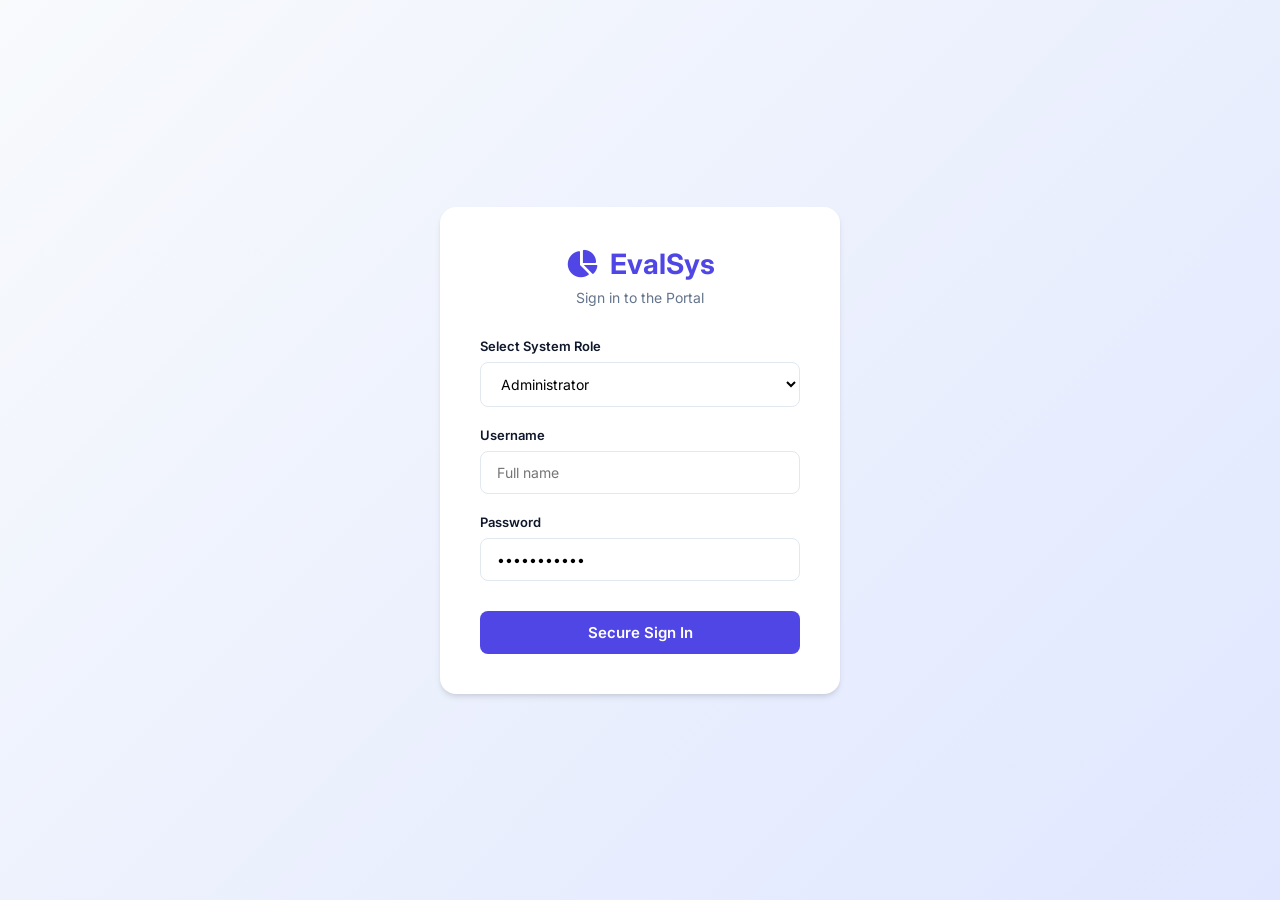
==== login.html @ 74d4ff06 "first commit" ====
<!DOCTYPE html>
<html lang="en">
<head>
    <meta charset="UTF-8">
    <meta name="viewport" content="width=device-width, initial-scale=1.0">
    <title>EvalSys - Sign In</title>
    <link href="https://fonts.googleapis.com/css2?family=Inter:wght@300;400;500;600;700&display=swap" rel="stylesheet">
    <link rel="stylesheet" href="https://cdnjs.cloudflare.com/ajax/libs/font-awesome/6.4.0/css/all.min.css">
    <style>
        /* === MODERN CSS VARIABLES === */
        :root {
            --primary: #4f46e5;
            --primary-hover: #4338ca;
            --primary-light: #e0e7ff;
            --success: #10b981;
            --warning: #f59e0b;
            --background: #f8fafc;
            --surface: #ffffff;
            --text-main: #0f172a;
            --text-muted: #64748b;
            --border: #e2e8f0;
            --radius: 12px;
        }

        * {
            box-sizing: border-box;
            margin: 0;
            padding: 0;
            font-family: 'Inter', sans-serif;
        }

        body {
            background-color: var(--background);
            color: var(--text-main);
            height: 100vh;
            overflow: hidden;
        }

        /* =========================================
           LOGIN SCREEN STYLES
           ========================================= */
        #login-screen {
            display: flex;
            height: 100vh;
            width: 100vw;
            align-items: center;
            justify-content: center;
            background: linear-gradient(135deg, #f8fafc 0%, #e0e7ff 100%);
        }

        .login-card {
            background-color: var(--surface);
            padding: 40px;
            border-radius: 16px;
            box-shadow: 0 4px 6px -1px rgba(0, 0, 0, 0.1), 0 2px 4px -1px rgba(0, 0, 0, 0.06);
            width: 100%;
            max-width: 400px;
            text-align: center;
        }

        .login-brand {
            font-size: 28px;
            font-weight: 700;
            color: var(--primary);
            margin-bottom: 8px;
            display: flex;
            align-items: center;
            justify-content: center;
            gap: 12px;
        }

        .login-subtitle {
            color: var(--text-muted);
            font-size: 14px;
            margin-bottom: 32px;
        }

        .form-group {
            margin-bottom: 20px;
            text-align: left;
        }

        .form-group label {
            display: block;
            font-size: 13px;
            font-weight: 600;
            margin-bottom: 8px;
            color: var(--text-main);
        }

        .form-control {
            width: 100%;
            padding: 12px 16px;
            border: 1px solid var(--border);
            border-radius: 8px;
            font-size: 14px;
            outline: none;
            background-color: white;
            transition: border-color 0.2s;
        }

        .form-control:focus {
            border-color: var(--primary);
            box-shadow: 0 0 0 3px var(--primary-light);
        }
        
        select.form-control {
            cursor: pointer;
            appearance: auto;
        }

        .btn-block {
            width: 100%;
            background-color: var(--primary);
            color: white;
            border: none;
            padding: 12px;
            border-radius: 8px;
            font-size: 15px;
            font-weight: 600;
            cursor: pointer;
            transition: background-color 0.2s;
            margin-top: 10px;
        }

        .btn-block:hover { background-color: var(--primary-hover); }

        /* =========================================
           DASHBOARD LAYOUT STYLES
           ========================================= */
        #main-dashboard {
            display: none; /* Hidden until login */
            height: 100vh;
            width: 100vw;
        }

        .sidebar {
            width: 260px;
            background-color: var(--surface);
            border-right: 1px solid var(--border);
            display: flex;
            flex-direction: column;
            padding: 24px 16px;
        }

        .brand {
            display: flex;
            align-items: center;
            gap: 12px;
            font-size: 18px;
            font-weight: 700;
            color: var(--primary);
            margin-bottom: 40px;
            padding-left: 12px;
        }

        .nav-label {
            font-size: 12px;
            font-weight: 600;
            color: var(--text-muted);
            text-transform: uppercase;
            letter-spacing: 0.5px;
            margin-bottom: 12px;
            padding-left: 12px;
            margin-top: 24px;
        }
        .nav-label:first-of-type { margin-top: 0; }

        .nav-list {
            list-style: none;
            display: flex;
            flex-direction: column;
            gap: 4px;
        }

        .nav-item {
            display: flex;
            align-items: center;
            gap: 12px;
            padding: 10px 12px;
            border-radius: 8px;
            color: var(--text-muted);
            text-decoration: none;
            font-weight: 500;
            font-size: 14px;
            cursor: pointer;
            transition: all 0.2s ease;
        }

        .nav-item:hover {
            background-color: var(--background);
            color: var(--text-main);
        }

        .nav-item.active {
            background-color: var(--primary-light);
            color: var(--primary);
        }

        .main-content {
            flex: 1;
            display: flex;
            flex-direction: column;
            overflow-y: auto;
        }

        .top-header {
            height: 72px;
            background-color: var(--surface);
            border-bottom: 1px solid var(--border);
            display: flex;
            align-items: center;
            justify-content: space-between;
            padding: 0 32px;
        }

        .header-title {
            font-size: 20px;
            font-weight: 600;
        }

        .user-profile {
            display: flex;
            align-items: center;
            gap: 12px;
            font-weight: 500;
            font-size: 14px;
        }

        .avatar {
            width: 36px;
            height: 36px;
            background-color: var(--primary);
            color: white;
            border-radius: 50%;
            display: flex;
            align-items: center;
            justify-content: center;
            font-weight: 600;
        }

        .dashboard-container {
            padding: 32px;
            max-width: 1200px;
            margin: 0 auto;
            width: 100%;
        }

        /* Role-specific sections */
        .role-view, .role-nav { display: none; }
        .role-view.active, .role-nav.active { display: block; }
        
        /* Sub-Sections for functionality */
        .admin-section, .evaluator-section, .employee-section { display: none; }
        .admin-section.active, .evaluator-section.active, .employee-section.active { display: block; }

        /* =========================================
           COMPONENT STYLES (Cards, Tables, etc.)
           ========================================= */
        .stats-grid {
            display: grid;
            grid-template-columns: repeat(auto-fit, minmax(250px, 1fr));
            gap: 24px;
            margin-bottom: 32px;
        }

        .stat-card {
            background-color: var(--surface);
            border: 1px solid var(--border);
            border-radius: var(--radius);
            padding: 24px;
            display: flex;
            align-items: flex-start;
            justify-content: space-between;
            box-shadow: 0 1px 2px rgba(0,0,0,0.02);
        }

        .stat-info p {
            color: var(--text-muted);
            font-size: 13px;
            font-weight: 500;
            margin-bottom: 8px;
        }

        .stat-info h3 {
            font-size: 28px;
            font-weight: 700;
            color: var(--text-main);
        }

        .stat-icon {
            width: 48px;
            height: 48px;
            border-radius: 12px;
            background-color: var(--primary-light);
            color: var(--primary);
            display: flex;
            align-items: center;
            justify-content: center;
            font-size: 20px;
        }

        .table-section {
            background-color: var(--surface);
            border: 1px solid var(--border);
            border-radius: var(--radius);
            box-shadow: 0 1px 2px rgba(0,0,0,0.02);
            overflow: hidden;
            margin-bottom: 32px;
        }

        .table-header {
            padding: 20px 24px;
            border-bottom: 1px solid var(--border);
            display: flex;
            justify-content: space-between;
            align-items: center;
        }

        .table-header h2 { font-size: 16px; font-weight: 600; }

        .btn-primary {
            background-color: var(--primary);
            color: white;
            border: none;
            padding: 8px 16px;
            border-radius: 6px;
            font-size: 13px;
            font-weight: 500;
            cursor: pointer;
            display: flex;
            align-items: center;
            gap: 8px;
        }

        table { width: 100%; border-collapse: collapse; }
        
        th {
            background-color: #f8fafc;
            text-align: left;
            padding: 12px 24px;
            font-size: 12px;
            font-weight: 600;
            color: var(--text-muted);
            text-transform: uppercase;
            border-bottom: 1px solid var(--border);
        }

        td {
            padding: 16px 24px;
            font-size: 14px;
            border-bottom: 1px solid var(--border);
            color: var(--text-main);
        }

        tr:last-child td { border-bottom: none; }
        tr:hover td { background-color: #f8fafc; }

        .badge {
            background-color: #e2e8f0;
            color: var(--text-main);
            padding: 4px 10px;
            border-radius: 20px;
            font-size: 12px;
            font-weight: 500;
        }
        
        .badge-success { background-color: #d1fae5; color: #065f46; }
        .badge-warning { background-color: #fef3c7; color: #92400e; }
        .badge-info { background-color: #e0f2fe; color: #0369a1; }

        .action-icon {
            color: var(--text-muted);
            cursor: pointer;
            margin-right: 12px;
            transition: color 0.2s;
        }
        .action-icon:hover { color: var(--primary); }
        
        .score-display {
            font-size: 48px;
            font-weight: 700;
            color: var(--primary);
            margin: 10px 0;
        }

        /* =========================================
           MODAL (POPUP) STYLES
           ========================================= */
        .modal-overlay {
            position: fixed;
            top: 0; left: 0; right: 0; bottom: 0;
            background-color: rgba(15, 23, 42, 0.6);
            display: none;
            align-items: center;
            justify-content: center;
            z-index: 9999;
        }

        .modal-content {
            background-color: var(--surface);
            width: 100%;
            max-width: 500px;
            border-radius: var(--radius);
            padding: 32px;
            box-shadow: 0 20px 25px -5px rgba(0, 0, 0, 0.1), 0 10px 10px -5px rgba(0, 0, 0, 0.04);
        }

        .modal-header {
            display: flex;
            justify-content: space-between;
            align-items: center;
            margin-bottom: 24px;
            border-bottom: 1px solid var(--border);
            padding-bottom: 16px;
        }

        .modal-header h2 {
            font-size: 18px;
            font-weight: 600;
        }

        .close-btn {
            background: none;
            border: none;
            font-size: 20px;
            color: var(--text-muted);
            cursor: pointer;
        }

        .close-btn:hover { color: var(--text-main); }

        /* =========================================
           TABLE SCROLL WRAPPER (prevents tables from
           breaking the page layout on narrow screens)
           ========================================= */
        .table-scroll {
            overflow-x: auto;
            -webkit-overflow-scrolling: touch;
        }
        .table-scroll table { min-width: 640px; }

        /* =========================================
           MOBILE MENU TOGGLE + OVERLAY
           (hidden on desktop, shown via media query)
           ========================================= */
        .menu-toggle {
            display: none;
            background: none;
            border: none;
            font-size: 20px;
            color: var(--text-main);
            cursor: pointer;
            padding: 8px;
            margin-right: 12px;
        }

        .header-left {
            display: flex;
            align-items: center;
        }

        .sidebar-overlay {
            display: none;
            position: fixed;
            inset: 0;
            background-color: rgba(15, 23, 42, 0.5);
            z-index: 998;
        }

        /* =========================================
           RESPONSIVE LAYOUT (tablet & mobile)
           ========================================= */
        @media (max-width: 900px) {
            #main-dashboard { position: relative; }

            .sidebar {
                position: fixed;
                top: 0;
                left: 0;
                bottom: 0;
                z-index: 999;
                transform: translateX(-100%);
                transition: transform 0.25s ease;
                box-shadow: 4px 0 16px rgba(0,0,0,0.15);
            }

            #main-dashboard.sidebar-open .sidebar {
                transform: translateX(0);
            }

            #main-dashboard.sidebar-open .sidebar-overlay {
                display: block;
            }

            .menu-toggle { display: flex; align-items: center; justify-content: center; }

            .main-content { width: 100%; }

            .top-header { padding: 0 16px; }

            .dashboard-container { padding: 20px 16px; }

            .stats-grid { grid-template-columns: 1fr; gap: 16px; }

            .table-header { flex-wrap: wrap; gap: 12px; }

            .modal-content { max-width: 92vw; padding: 24px; }

            .assign-grid { grid-template-columns: 1fr; }
        }

        @media (max-width: 480px) {
            .user-profile span { display: none; }
            .header-title { font-size: 17px; }
            .login-card { padding: 28px 20px; }
        }

        /* =========================================
           ACCORDION (self-contained, Bootstrap-style
           interaction — expand/collapse on click)
           ========================================= */
        .accordion {
            border: 1px solid var(--border);
            border-radius: var(--radius);
            overflow: hidden;
            background-color: var(--surface);
            box-shadow: 0 1px 2px rgba(0,0,0,0.02);
        }

        .accordion-button {
            width: 100%;
            text-align: left;
            background: var(--surface);
            border: none;
            padding: 20px 24px;
            font-size: 15px;
            font-weight: 600;
            color: var(--text-main);
            display: flex;
            justify-content: space-between;
            align-items: center;
            cursor: pointer;
            transition: background-color 0.2s;
        }

        .accordion-button:hover { background-color: var(--background); }

        .accordion-button .accordion-icon {
            color: var(--text-muted);
            transition: transform 0.25s ease;
        }

        .accordion-button.active .accordion-icon {
            transform: rotate(180deg);
            color: var(--primary);
        }

        .accordion-collapse {
            max-height: 0;
            overflow: hidden;
            transition: max-height 0.3s ease;
        }

        .accordion-collapse.show { max-height: 500px; }

        .accordion-body {
            padding: 0 24px 20px;
            border-top: 1px solid var(--border);
        }

        /* =========================================
           FILTER PILL BUTTONS (Evaluation History)
           ========================================= */
        .filter-btn {
            padding: 6px 16px;
            border-radius: 20px;
            border: 1px solid var(--border);
            background-color: var(--surface);
            color: var(--text-muted);
            font-size: 13px;
            font-weight: 500;
            cursor: pointer;
            transition: all 0.2s ease;
        }

        .filter-btn:hover { background-color: var(--background); color: var(--text-main); }

        .filter-btn.active {
            background-color: var(--primary);
            border-color: var(--primary);
            color: #ffffff;
        }

        /* =========================================
           ASSIGN EVALUATIONS PANEL
           (Assign by Employee / Assign by Evaluator)
           ========================================= */
        .assign-grid {
            display: grid;
            grid-template-columns: 1fr 1fr;
            gap: 24px;
            padding: 24px;
        }

        .assign-column {
            border: 1px solid var(--border);
            border-radius: var(--radius);
            display: flex;
            flex-direction: column;
            overflow: hidden;
            background-color: var(--surface);
        }

        .assign-column-header {
            background-color: var(--background);
            padding: 14px 18px;
            font-size: 14px;
            font-weight: 600;
            border-bottom: 1px solid var(--border);
            display: flex;
            align-items: center;
            gap: 8px;
            color: var(--text-main);
        }

        /* Scrollable "rectangle" list of employees / evaluators */
        .assign-list-scroll {
            max-height: 220px;
            overflow-y: auto;
            border-bottom: 1px solid var(--border);
        }

        .assign-item {
            padding: 12px 18px;
            font-size: 14px;
            font-weight: 500;
            cursor: pointer;
            display: flex;
            justify-content: space-between;
            align-items: center;
            border-bottom: 1px solid var(--border);
            transition: background-color 0.15s;
        }
        .assign-item:last-child { border-bottom: none; }
        .assign-item:hover { background-color: var(--background); }
        .assign-item.active { background-color: var(--primary-light); color: var(--primary); }

        .assign-detail {
            padding: 16px 18px;
        }

        .assign-detail-title {
            font-size: 13px;
            color: var(--text-muted);
            margin-bottom: 10px;
        }

        .select-all-row {
            display: flex;
            align-items: center;
            gap: 8px;
            font-size: 13px;
            padding: 8px 0;
            border-bottom: 1px solid var(--border);
            margin-bottom: 8px;
            cursor: pointer;
        }

        .checkbox-list-scroll {
            max-height: 160px;
            overflow-y: auto;
            display: flex;
            flex-direction: column;
            gap: 4px;
        }

        .checkbox-row {
            display: flex;
            align-items: center;
            gap: 10px;
            font-size: 13px;
            padding: 6px 4px;
            border-radius: 6px;
            cursor: pointer;
        }
        .checkbox-row:hover { background-color: var(--background); }

        .assign-placeholder {
            font-size: 13px;
            color: var(--text-muted);
            font-style: italic;
            padding: 8px 0;
        }

        /* Per-column filters for the Assigned Tasks table */
        .filter-bar {
            display: flex;
            flex-wrap: wrap;
            gap: 16px;
            padding: 16px 24px;
            border-bottom: 1px solid var(--border);
            background-color: var(--background);
            align-items: flex-end;
        }

        .filter-group {
            display: flex;
            flex-direction: column;
            gap: 6px;
            min-width: 160px;
        }

        .filter-group label {
            font-size: 12px;
            font-weight: 600;
            color: var(--text-muted);
        }

        .filter-select {
            padding: 8px 12px;
            font-size: 13px;
        }

        /* Fixed-size scrollable assigned tasks table */
        .fixed-scroll-table {
            max-height: 320px;
            overflow-y: auto;
        }

        .fixed-scroll-table thead th {
            position: sticky;
            top: 0;
            z-index: 1;
        }

        /* Requested admin-management additions */
        .disabled-action {
            color: #cbd5e1;
            cursor: not-allowed;
            margin-right: 12px;
        }

        .archive-action {
            color: var(--text-muted);
            cursor: pointer;
            margin-right: 12px;
            transition: color 0.2s;
        }

        .archive-action:hover { color: var(--warning); }

        .archive-icon {
            position: relative;
            display: inline-flex;
            width: 20px;
            height: 20px;
            align-items: center;
            justify-content: center;
        }

        .archive-icon .archive-arrow {
            position: absolute;
            top: -4px;
            left: 7px;
            font-size: 9px;
        }

        .archive-img {
            width: 22px;
            height: 22px;
            object-fit: contain;
            vertical-align: middle;
        }


        .archive-action.unarchive { color: var(--success); }
        .archive-action.unarchive:hover { color: #059669; }

        .danger-modal-text {
            font-size: 13px;
            line-height: 1.6;
            color: var(--text-muted);
            margin-bottom: 18px;
        }

        .warning-box {
            background: #fff7ed;
            border: 1px solid #fed7aa;
            color: #9a3412;
            border-radius: 8px;
            padding: 12px 14px;
            font-size: 13px;
            line-height: 1.5;
            margin-bottom: 20px;
        }

        .modal-actions {
            display: flex;
            justify-content: flex-end;
            gap: 10px;
        }

        .btn-secondary {
            background: var(--surface);
            color: var(--text-main);
            border: 1px solid var(--border);
            padding: 10px 16px;
            border-radius: 8px;
            font-size: 13px;
            font-weight: 600;
            cursor: pointer;
        }

        .btn-secondary:hover { background: var(--background); }

        .assign-dept-filter {
            padding: 12px 18px;
            border-bottom: 1px solid var(--border);
            background: var(--surface);
        }

        .assign-dept-filter label {
            display: block;
            font-size: 12px;
            font-weight: 600;
            color: var(--text-muted);
            margin-bottom: 6px;
        }
        /* =========================================
           EVALUATOR EXPERIENCE — REBUILT
           Scoped to evaluator dashboard/components
           ========================================= */
        .evaluator-home-grid {
            display:grid;
            grid-template-columns:repeat(auto-fit,minmax(220px,1fr));
            gap:18px;
            margin-bottom:24px;
        }
        .evaluator-stat-card {
            background:var(--surface);
            border:1px solid var(--border);
            border-radius:var(--radius);
            padding:20px;
            min-height:132px;
            
            box-shadow:0 1px 2px rgba(0,0,0,0.02);
            display:flex;
            align-items:flex-start;
            justify-content:space-between;
            gap:14px;
        }
        .evaluator-stat-card .kicker { color:var(--text-muted); font-size:12px; font-weight:600; text-transform:uppercase; letter-spacing:.4px; margin-bottom:7px; }
        .evaluator-stat-card h3 { font-size:26px; line-height:1.15; margin-bottom:5px; }
        .evaluator-stat-card .support { color:var(--text-muted); font-size:12px; line-height:1.45; }
        .evaluator-stat-icon {
            width:42px; height:42px; border-radius:11px; background:var(--primary-light); color:var(--primary);
            display:flex; align-items:center; justify-content:center; flex:0 0 auto;
        }
        .evaluator-banner {
            display:flex; align-items:center; justify-content:space-between; gap:16px;
            padding:18px 20px; border:1px solid var(--border); border-radius:var(--radius);
            background:linear-gradient(135deg,#ffffff 0%,#f8fafc 100%); margin-bottom:24px;
        }
        .evaluator-banner-title { font-size:18px; font-weight:700; margin-bottom:4px; }
        .evaluator-banner-sub { font-size:13px; color:var(--text-muted); }
        .evaluator-chip-row { display:flex; flex-wrap:wrap; gap:8px; }
        .criteria-highlight { margin-bottom:24px; }
        .criteria-cards { display:grid; grid-template-columns:repeat(3,minmax(0,1fr)); gap:14px; padding:20px 24px 24px; }
        .criteria-card { border:1px solid var(--border); border-radius:10px; padding:16px; background:var(--background); }
        .criteria-card .criteria-top { display:flex; justify-content:space-between; align-items:flex-start; gap:10px; margin-bottom:9px; }
        .criteria-card h4 { font-size:14px; }
        .criteria-card p { color:var(--text-muted); font-size:12px; line-height:1.5; }
        .criteria-version { font-size:11px; color:var(--text-muted); padding:0 24px 16px; }
        .evaluator-section-intro { margin-bottom:18px; color:var(--text-muted); font-size:13px; line-height:1.55; }
        .history-toolbar { display:flex; flex-wrap:wrap; gap:10px; align-items:center; padding:16px 24px; border-bottom:1px solid var(--border); background:var(--background); }
        .history-filter-wrap { display:flex; gap:8px; flex-wrap:wrap; }
        .history-select-wrap { display:flex; gap:8px; flex-wrap:wrap; margin-left:auto; }
        .history-select-wrap .form-control { min-width:150px; width:auto; }
        .evaluator-empty { padding:34px 24px; text-align:center; color:var(--text-muted); }
        .deadline-badge { display:inline-flex; align-items:center; gap:6px; padding:5px 9px; border-radius:999px; background:#fff7ed; color:#9a3412; font-size:11px; font-weight:700; }
        .countdown-value { font-variant-numeric:tabular-nums; }
        .modal-content.evaluator-modal { max-width:1080px; width:calc(100vw - 56px); max-height:90vh; overflow:auto; padding:0; }
        .evaluator-modal .modal-header { padding:22px 28px 16px; margin-bottom:0; position:sticky; top:0; background:var(--surface); z-index:2; }
        .eval-modal-body { padding:24px 28px 28px; }
        .eval-subject-card { display:flex; align-items:center; justify-content:space-between; gap:18px; padding:18px; border:1px solid var(--border); border-radius:12px; background:var(--background); margin-bottom:20px; }
        .eval-subject-main { display:flex; align-items:center; gap:12px; }
        .eval-subject-avatar { width:50px; height:50px; border-radius:14px; background:var(--primary-light); color:var(--primary); display:flex; align-items:center; justify-content:center; font-weight:800; font-size:17px; }
        .eval-subject-main h3 { font-size:18px; margin-bottom:4px; }
        .eval-subject-main p { font-size:12px; color:var(--text-muted); }
        .criteria-eval-grid { display:grid; grid-template-columns:1fr; gap:16px; }
        .criteria-eval-card { border:1px solid var(--border); border-radius:12px; padding:18px; }
        .criteria-eval-header { display:flex; justify-content:space-between; gap:16px; align-items:flex-start; margin-bottom:10px; }
        .criteria-eval-header h4 { font-size:15px; margin-bottom:4px; }
        .criteria-eval-header p { font-size:12px; color:var(--text-muted); line-height:1.5; max-width:760px; }
        .rating-options { display:grid; grid-template-columns:repeat(5,minmax(0,1fr)); gap:8px; margin-top:14px; }
        .rating-option { position:relative; }
        .rating-option input { position:absolute; opacity:0; pointer-events:none; }
        .rating-option label { display:flex; flex-direction:column; align-items:center; justify-content:center; min-height:68px; padding:9px 7px; border:1px solid var(--border); border-radius:9px; background:var(--surface); cursor:pointer; text-align:center; transition:all .15s ease; }
        .rating-option label strong { font-size:16px; color:var(--text-main); }
        .rating-option label span { font-size:10px; color:var(--text-muted); margin-top:4px; line-height:1.2; }
        .rating-option input:checked + label { border-color:var(--primary); background:var(--primary-light); box-shadow:0 0 0 2px rgba(79,70,229,.10); }
        .rating-option input:focus-visible + label { outline:2px solid var(--primary); outline-offset:2px; }
        .score-preview { display:grid; grid-template-columns:1fr 260px; gap:16px; margin-top:20px; }
        .score-breakdown { border:1px solid var(--border); border-radius:12px; overflow:hidden; }
        .score-breakdown table th, .score-breakdown table td { padding:11px 14px; }
        .total-score-card { border:1px solid var(--primary-light); border-radius:12px; background:linear-gradient(135deg,#eef2ff 0%,#ffffff 100%); padding:20px; display:flex; flex-direction:column; justify-content:center; }
        .total-score-card p { color:var(--text-muted); font-size:12px; font-weight:600; text-transform:uppercase; letter-spacing:.4px; }
        .total-score-card strong { font-size:38px; line-height:1; color:var(--primary); margin:9px 0 6px; }
        .total-score-card span { font-size:12px; color:var(--text-muted); }
        .eval-modal-footer { display:flex; justify-content:flex-end; gap:10px; padding-top:20px; margin-top:20px; border-top:1px solid var(--border); }
        .score-legend { margin-top:10px; font-size:11px; color:var(--text-muted); }
        .history-score { font-weight:700; color:var(--primary); }

        @media (max-width: 1100px) {
            .evaluator-home-grid { grid-template-columns:repeat(auto-fit,minmax(220px,1fr)); }
            .criteria-cards { grid-template-columns:1fr; }
            .score-preview { grid-template-columns:1fr; }
        }
        @media (max-width: 720px) {
            .evaluator-home-grid { grid-template-columns:1fr; }
            .evaluator-banner { align-items:flex-start; flex-direction:column; }
            .employee-select-item { grid-template-columns:auto 1fr; }
            .employee-select-item > .badge, .employee-select-item > button { grid-column:2; justify-self:start; }
            .history-select-wrap { margin-left:0; width:100%; }
            .history-select-wrap .form-control { flex:1; min-width:0; }
            .modal-content.evaluator-modal { width:calc(100vw - 20px); max-height:94vh; }
            .eval-modal-body { padding:18px; }
            .evaluator-modal .modal-header { padding:18px; }
            .rating-options { grid-template-columns:1fr 1fr; }
            .eval-subject-card { flex-direction:column; align-items:flex-start; }
        }
    </style>
</head>
<body>

    <!-- ==============================================
         LOGIN SCREEN
         Shared entry point for all three roles.
         On sign-in, redirects to the matching standalone
         page: admin/index.html, evaluator.html, or employee.html
         ============================================== -->
    <div id="login-screen">
        <div class="login-card">
            <div class="login-brand">
                <i class="fa-solid fa-chart-pie"></i> EvalSys
            </div>
            <p class="login-subtitle">Sign in to the Portal</p>

            <form id="loginForm">
                <div class="form-group">
                    <label for="roleSelect">Select System Role</label>
                    <select id="roleSelect" class="form-control" required>
                        <option value="admin">Administrator</option>
                        <option value="evaluator">Evaluator</option>
                        <option value="employee">Employee</option>
                    </select>
                </div>

                <div class="form-group">
                    <label for="username">Username</label>
                    <input type="text" id="username" class="form-control" placeholder="Full name" required>
                </div>

                <div class="form-group">
                    <label for="password">Password</label>
                    <input type="password" id="password" class="form-control" value="password123" required>
                </div>

                <button type="submit" class="btn-block">Secure Sign In</button>
            </form>
        </div>
    </div>

    <script>
        // --- Login Handling: routes to the standalone page for the selected role ---
        document.getElementById('loginForm').addEventListener('submit', function(e) {
            e.preventDefault();

            const selectedRole = document.getElementById('roleSelect').value;
            const username = document.getElementById('username').value.trim();
            const password = document.getElementById('password').value;
            const formData = new FormData();
            formData.append('role', selectedRole);
            formData.append('username', username);
            formData.append('password', password);
            fetch('login.php', { method:'POST', body:formData })
                .then(response => response.json())
                .then(result => {
                    if (result.status !== 'success') throw new Error(result.message || 'Unable to sign in.');
                    sessionStorage.setItem('evalsys_username', result.full_name);
                    sessionStorage.setItem('evalsys_user_id', String(result.user_id));
                    sessionStorage.setItem('evalsys_role', selectedRole);
                    window.location.href = { admin:'admin/index.html', evaluator:'evaluator.html', employee:'employee.html' }[selectedRole];
                })
                .catch(error => alert(error.message));
        });
    </script>
</body>
</html>
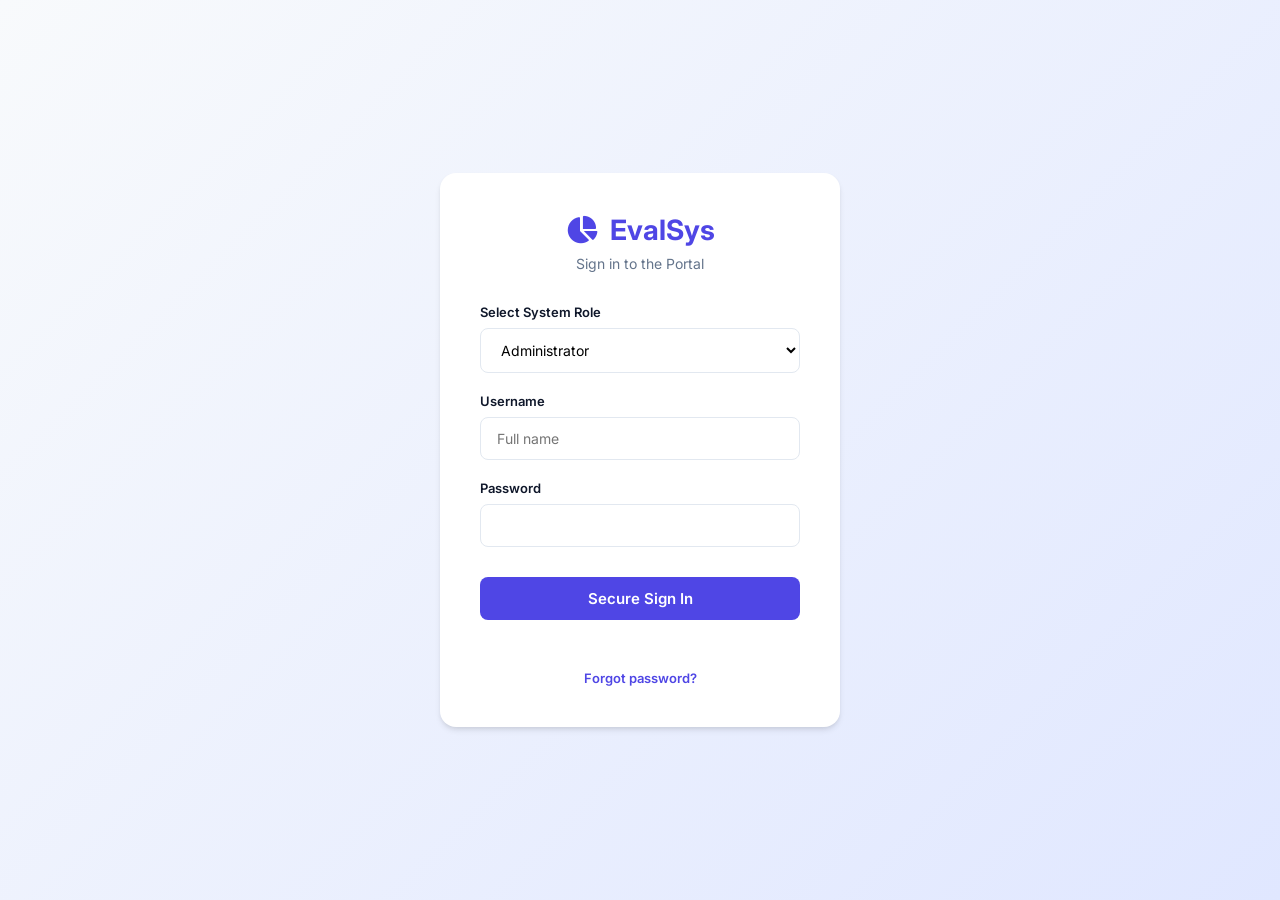
==== commit 3758855b: "Evalsys.3.3.1 - Implemented Forget Password" ====
--- a/login.html
+++ b/login.html
@@ -32,8 +32,9 @@
         body {
             background-color: var(--background);
             color: var(--text-main);
-            height: 100vh;
-            overflow: hidden;
+            min-height: 100vh;
+            overflow-x: hidden;
+            overflow-y: auto;
         }
 
         /* =========================================
@@ -41,10 +42,12 @@
            ========================================= */
         #login-screen {
             display: flex;
-            height: 100vh;
+            min-height: 100vh;
+            height: auto;
             width: 100vw;
             align-items: center;
             justify-content: center;
+            padding: 24px;
             background: linear-gradient(135deg, #f8fafc 0%, #e0e7ff 100%);
         }
 
@@ -124,6 +127,29 @@
         }
 
         .btn-block:hover { background-color: var(--primary-hover); }
+
+        .text-button {
+            display: inline-block;
+            margin-top: 18px;
+            border: 0;
+            background: none;
+            color: var(--primary);
+            font-size: 13px;
+            font-weight: 600;
+            cursor: pointer;
+        }
+
+        .form-message {
+            min-height: 20px;
+            margin-top: 12px;
+            color: #b91c1c;
+            font-size: 13px;
+            line-height: 1.5;
+        }
+
+        .form-message.success { color: #047857; }
+
+        [hidden] { display: none !important; }
 
         /* =========================================
            DASHBOARD LAYOUT STYLES
@@ -964,36 +990,203 @@
 
                 <div class="form-group">
                     <label for="password">Password</label>
-                    <input type="password" id="password" class="form-control" value="password123" required>
+                    <input type="password" id="password" class="form-control" autocomplete="current-password" required>
                 </div>
 
                 <button type="submit" class="btn-block">Secure Sign In</button>
+                <p id="loginMessage" class="form-message" role="alert"></p>
             </form>
+
+            <form id="forceChangeForm" hidden>
+                <div class="form-group">
+                    <label for="firstNewPassword">New password</label>
+                    <input type="password" id="firstNewPassword" class="form-control" minlength="8" autocomplete="new-password" required>
+                </div>
+                <div class="form-group">
+                    <label for="firstConfirmPassword">Confirm new password</label>
+                    <input type="password" id="firstConfirmPassword" class="form-control" minlength="8" autocomplete="new-password" required>
+                </div>
+                <button type="submit" class="btn-block">Set Password</button>
+                <p id="forceChangeMessage" class="form-message" role="alert"></p>
+            </form>
+
+            <section id="resetPanel" hidden>
+                <form id="sendCodeForm">
+                    <div class="form-group">
+                        <label for="resetEmail">Employee email address</label>
+                        <input type="email" id="resetEmail" class="form-control" autocomplete="email" required>
+                    </div>
+                    <button type="submit" class="btn-block">Send Verification Code</button>
+                    <p id="sendCodeMessage" class="form-message" role="status"></p>
+                </form>
+
+                <form id="resetPasswordForm" hidden>
+                    <div class="form-group">
+                        <label for="resetCode">Six-digit verification code</label>
+                        <input type="text" id="resetCode" class="form-control" inputmode="numeric" pattern="[0-9]{6}" maxlength="6" autocomplete="one-time-code" required>
+                    </div>
+                    <div class="form-group">
+                        <label for="resetNewPassword">New password</label>
+                        <input type="password" id="resetNewPassword" class="form-control" minlength="8" autocomplete="new-password" required>
+                    </div>
+                    <div class="form-group">
+                        <label for="resetConfirmPassword">Confirm new password</label>
+                        <input type="password" id="resetConfirmPassword" class="form-control" minlength="8" autocomplete="new-password" required>
+                    </div>
+                    <button type="submit" class="btn-block">Reset Password</button>
+                    <p id="resetPasswordMessage" class="form-message" role="alert"></p>
+                </form>
+            </section>
+
+            <button type="button" id="forgotPasswordButton" class="text-button">Forgot password?</button>
+            <button type="button" id="backToLoginButton" class="text-button" hidden>Back to sign in</button>
         </div>
     </div>
 
     <script>
-        // --- Login Handling: routes to the standalone page for the selected role ---
-        document.getElementById('loginForm').addEventListener('submit', function(e) {
-            e.preventDefault();
-
+        const loginForm = document.getElementById('loginForm');
+        const forceChangeForm = document.getElementById('forceChangeForm');
+        const resetPanel = document.getElementById('resetPanel');
+        const forgotPasswordButton = document.getElementById('forgotPasswordButton');
+        const backToLoginButton = document.getElementById('backToLoginButton');
+        let pendingFirstLogin = null;
+
+        function setMessage(elementId, text, success = false) {
+            const element = document.getElementById(elementId);
+            element.textContent = text;
+            element.classList.toggle('success', success);
+        }
+
+        function finishSignIn(user) {
+            const roles = { 1: 'admin', 2: 'evaluator', 3: 'employee' };
+            const role = roles[user.role_id];
+            if (!role) {
+                throw new Error('This account has an unsupported role.');
+            }
+            sessionStorage.setItem('evalsys_username', user.full_name);
+            sessionStorage.setItem('evalsys_user_id', String(user.user_id));
+            sessionStorage.setItem('evalsys_role', role);
+            window.location.href = { admin: 'admin/index.html', evaluator: 'evaluator.html', employee: 'employee.html' }[role];
+        }
+
+        async function postForm(url, formData) {
+            const response = await fetch(url, { method: 'POST', body: formData });
+            const result = await response.json();
+            if (!response.ok || result.status === 'error') {
+                throw new Error(result.message || 'The request could not be completed.');
+            }
+            return result;
+        }
+
+        loginForm.addEventListener('submit', async function(event) {
+            event.preventDefault();
+            setMessage('loginMessage', '');
             const selectedRole = document.getElementById('roleSelect').value;
-            const username = document.getElementById('username').value.trim();
             const password = document.getElementById('password').value;
             const formData = new FormData();
             formData.append('role', selectedRole);
-            formData.append('username', username);
+            formData.append('username', document.getElementById('username').value.trim());
             formData.append('password', password);
-            fetch('login.php', { method:'POST', body:formData })
-                .then(response => response.json())
-                .then(result => {
-                    if (result.status !== 'success') throw new Error(result.message || 'Unable to sign in.');
-                    sessionStorage.setItem('evalsys_username', result.full_name);
-                    sessionStorage.setItem('evalsys_user_id', String(result.user_id));
-                    sessionStorage.setItem('evalsys_role', selectedRole);
-                    window.location.href = { admin:'admin/index.html', evaluator:'evaluator.html', employee:'employee.html' }[selectedRole];
-                })
-                .catch(error => alert(error.message));
+
+            try {
+                const result = await postForm('login_action.php', formData);
+                const user = { user_id: result.user_id, full_name: result.full_name, role_id: result.role_id };
+                if (result.status === 'force_change') {
+                    pendingFirstLogin = { ...user, current_password: password };
+                    loginForm.hidden = true;
+                    forceChangeForm.hidden = false;
+                    forgotPasswordButton.hidden = false;
+                    return;
+                }
+                finishSignIn(user);
+            } catch (error) {
+                setMessage('loginMessage', error.message);
+            }
+        });
+
+        forceChangeForm.addEventListener('submit', async function(event) {
+            event.preventDefault();
+            const newPassword = document.getElementById('firstNewPassword').value;
+            const confirmation = document.getElementById('firstConfirmPassword').value;
+            if (newPassword !== confirmation) {
+                setMessage('forceChangeMessage', 'The passwords do not match.');
+                return;
+            }
+            const formData = new FormData();
+            formData.append('username', pendingFirstLogin.full_name);
+            formData.append('current_password', pendingFirstLogin.current_password);
+            formData.append('new_password', newPassword);
+            try {
+                const result = await postForm('force_change.php', formData);
+                finishSignIn(result);
+            } catch (error) {
+                setMessage('forceChangeMessage', error.message);
+            }
+        });
+
+        forgotPasswordButton.addEventListener('click', function() {
+            loginForm.hidden = true;
+            forceChangeForm.hidden = true;
+            resetPanel.hidden = false;
+            forgotPasswordButton.hidden = true;
+            backToLoginButton.hidden = false;
+            document.getElementById('resetEmail').focus();
+        });
+
+        backToLoginButton.addEventListener('click', function() {
+            resetPanel.hidden = true;
+            forceChangeForm.hidden = true;
+            loginForm.hidden = false;
+            forgotPasswordButton.hidden = false;
+            backToLoginButton.hidden = true;
+        });
+
+        document.getElementById('sendCodeForm').addEventListener('submit', async function(event) {
+            event.preventDefault();
+            const email = document.getElementById('resetEmail').value.trim();
+            const formData = new FormData();
+            formData.append('reset_email', email);
+            const button = event.currentTarget.querySelector('button[type="submit"]');
+            button.disabled = true;
+            try {
+                const result = await postForm('send_otp.php', formData);
+                setMessage('sendCodeMessage', result.message, true);
+                document.getElementById('resetPasswordForm').hidden = false;
+                document.getElementById('resetCode').focus();
+            } catch (error) {
+                setMessage('sendCodeMessage', error.message);
+            } finally {
+                button.disabled = false;
+            }
+        });
+
+        document.getElementById('resetPasswordForm').addEventListener('submit', async function(event) {
+            event.preventDefault();
+            const form = event.currentTarget;
+            const newPassword = document.getElementById('resetNewPassword').value;
+            if (newPassword !== document.getElementById('resetConfirmPassword').value) {
+                setMessage('resetPasswordMessage', 'The passwords do not match.');
+                return;
+            }
+            const formData = new FormData();
+            formData.append('email', document.getElementById('resetEmail').value.trim());
+            formData.append('otp_code', document.getElementById('resetCode').value.trim());
+            formData.append('new_password', newPassword);
+            try {
+                const result = await postForm('verify_otp.php', formData);
+                setMessage('resetPasswordMessage', result.message, true);
+                form.hidden = true;
+                loginForm.hidden = false;
+                resetPanel.hidden = true;
+                forgotPasswordButton.hidden = false;
+                backToLoginButton.hidden = true;
+                setMessage('loginMessage', result.message, true);
+                document.getElementById('password').value = '';
+                document.getElementById('username').value = '';
+                document.getElementById('username').focus();
+            } catch (error) {
+                setMessage('resetPasswordMessage', error.message);
+            }
         });
     </script>
 </body>
